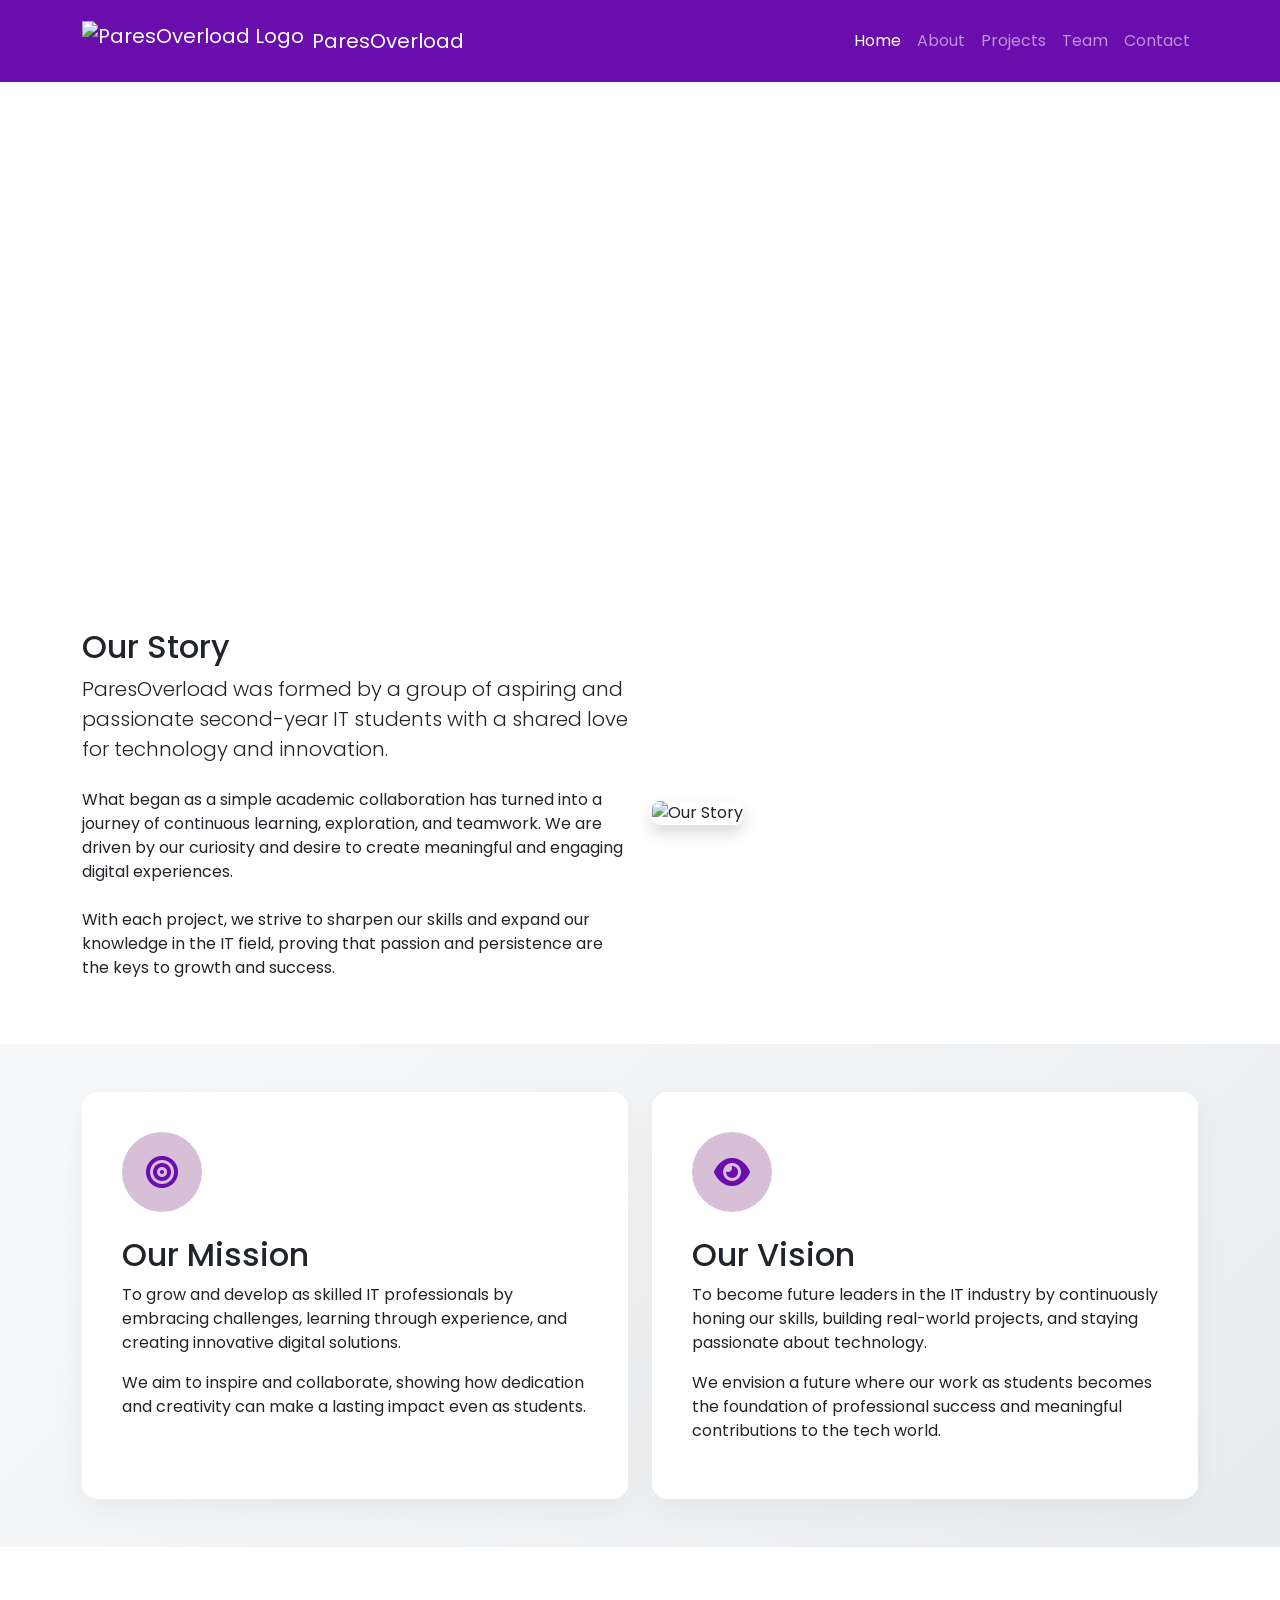
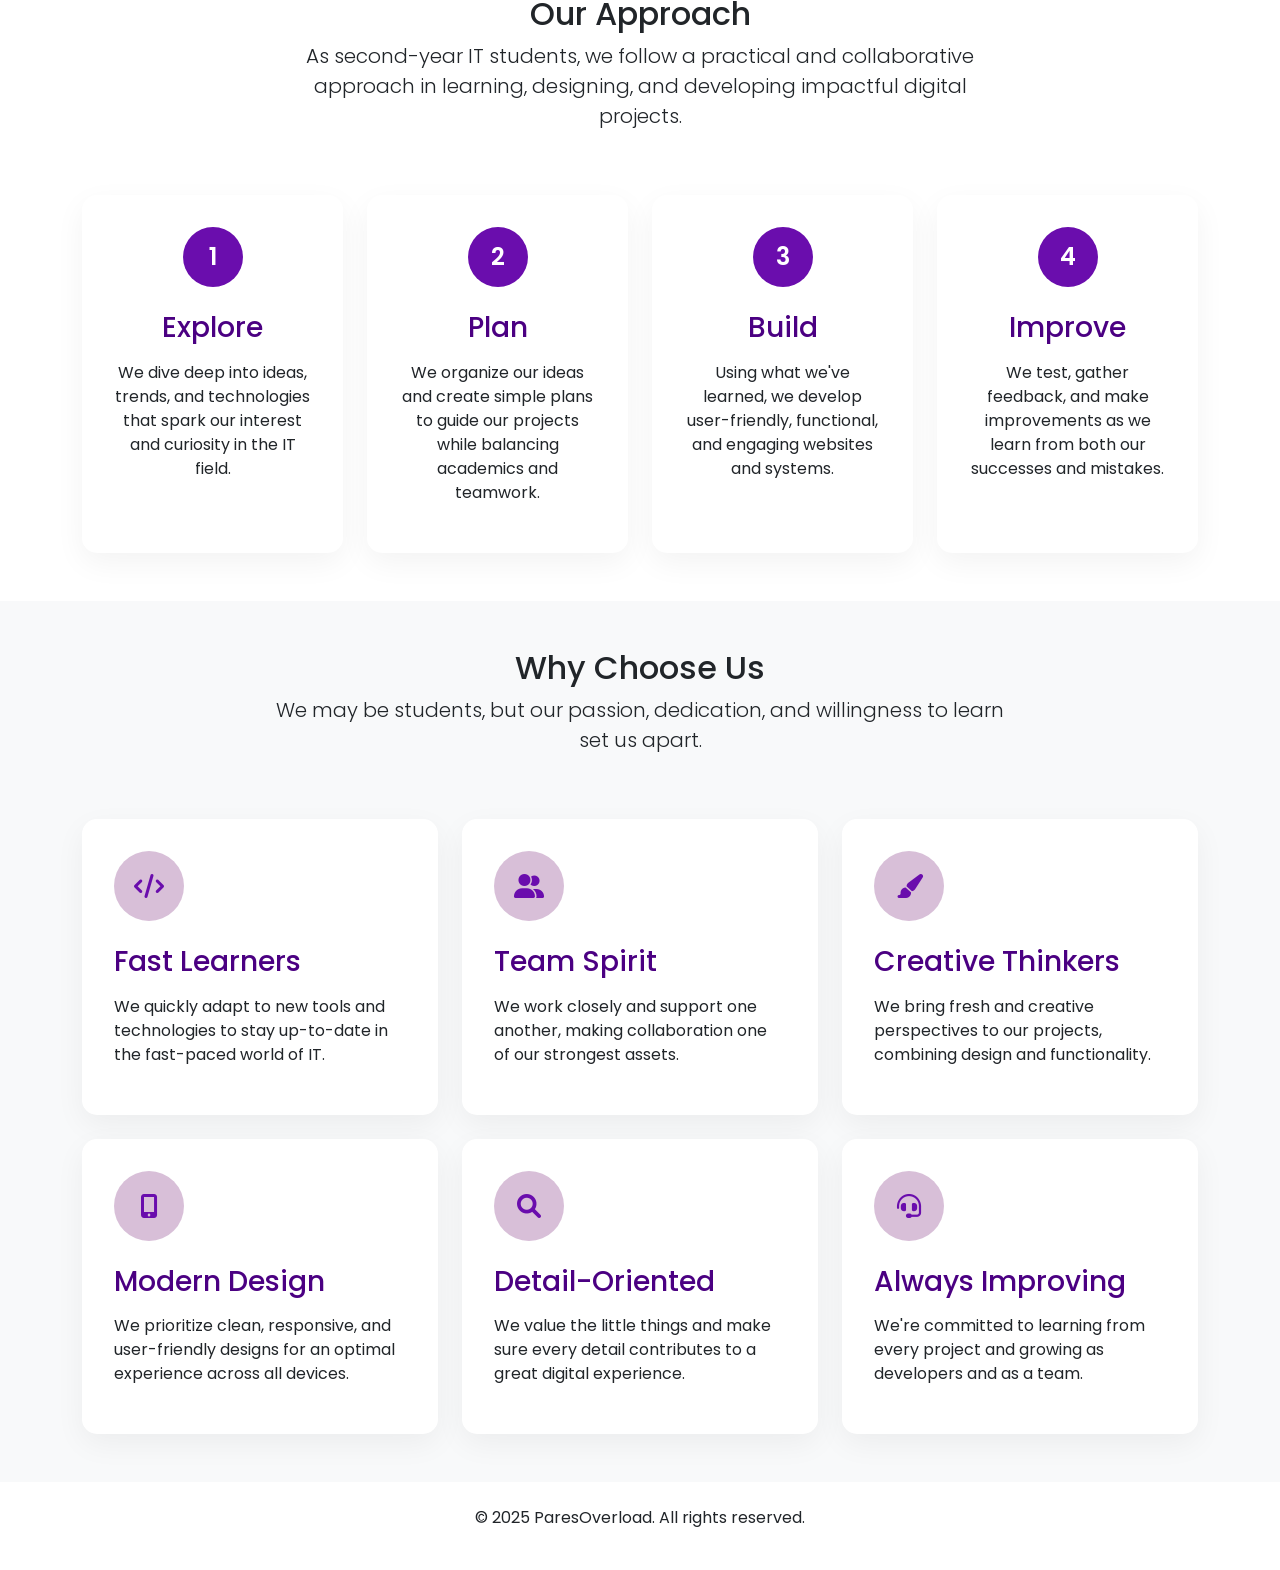
==== about.html @ d1b5a21d "Add files via upload" ====
<!DOCTYPE html>
<html lang="en">
<head>
    <meta charset="UTF-8">
    <meta name="viewport" content="width=device-width, initial-scale=1.0">
    <title>Our Team | About</title>
    <link href="https://cdn.jsdelivr.net/npm/bootstrap@5.3.0/dist/css/bootstrap.min.css" rel="stylesheet">
    <link href="https://unpkg.com/aos@2.3.1/dist/aos.css" rel="stylesheet">
    <link href="https://cdnjs.cloudflare.com/ajax/libs/font-awesome/6.0.0/css/all.min.css" rel="stylesheet">
    <link href="https://fonts.googleapis.com/css2?family=Poppins:wght@300;400;500;600;700&display=swap" rel="stylesheet">
    <link rel="stylesheet" href="style.css">
    <link rel="stylesheet" href="about.css">
</head>
<body>
    <!-- Navigation -->
    <nav class="navbar navbar-expand-lg navbar-dark fixed-top">
        <div class="container">
            <a class="navbar-brand d-flex align-items-center" href="#">
                <img src="img/P.png" alt="ParesOverload Logo" height="40" class="me-2">
                ParesOverload
            </a>
            <button class="navbar-toggler" type="button" data-bs-toggle="collapse" data-bs-target="#navbarNav">
                <span class="navbar-toggler-icon"></span>
            </button>
            <div class="collapse navbar-collapse" id="navbarNav">
                <ul class="navbar-nav ms-auto">
                    <li class="nav-item"><a class="nav-link active" href="index.html">Home</a></li>
                    <li class="nav-item"><a class="nav-link" href="about.html">About</a></li>
                    <li class="nav-item"><a class="nav-link" href="projects.html">Projects</a></li>
                    <li class="nav-item"><a class="nav-link" href="team.html">Team</a></li>
                    <li class="nav-item"><a class="nav-link" href="contact.html">Contact</a></li>
                </ul>
            </div>
        </div>
    </nav>

    <!-- About Hero Section -->
    <section class="about-hero">
        <div class="purple-overlay"></div>
        <div class="container position-relative">
            <div class="row align-items-center min-vh-70">
                <div class="col-lg-8 text-center mx-auto">
                    <h1 class="display-3 fw-bold text-white mb-4" data-aos="fade-up">About Us</h1>
                    <p class="lead text-white mb-5" data-aos="fade-up" data-aos-delay="100">
                        Get to know our journey as aspiring and passionate second-year IT students.
                    </p>
                </div>
            </div>
        </div>
    </section>

    <!-- Our Story Section -->
    <section class="our-story-section py-5">
        <div class="container">
            <div class="row align-items-center">
                <div class="col-lg-6" data-aos="fade-right">
                    <h2 class="section-title">Our Story</h2>
                    <p class="lead mb-4">ParesOverload was formed by a group of aspiring and passionate second-year IT students with a shared love for technology and innovation.</p>
                    <p class="mb-4">What began as a simple academic collaboration has turned into a journey of continuous learning, exploration, and teamwork. We are driven by our curiosity and desire to create meaningful and engaging digital experiences.</p>
                    <p>With each project, we strive to sharpen our skills and expand our knowledge in the IT field, proving that passion and persistence are the keys to growth and success.</p>
                </div>
                <div class="col-lg-6" data-aos="fade-left">
                    <img src="img/pc.png" alt="Our Story" class="img-fluid rounded-3 shadow">
                </div>
            </div>
        </div>
    </section>

    <!-- Mission & Vision Section -->
    <section class="mission-vision-section py-5 bg-light">
        <div class="container">
            <div class="row">
                <div class="col-lg-6" data-aos="fade-up">
                    <div class="mission-card">
                        <div class="mission-icon">
                            <i class="fas fa-bullseye"></i>
                        </div>
                        <h2>Our Mission</h2>
                        <p>To grow and develop as skilled IT professionals by embracing challenges, learning through experience, and creating innovative digital solutions.</p>
                        <p>We aim to inspire and collaborate, showing how dedication and creativity can make a lasting impact even as students.</p>
                    </div>
                </div>
                
                <div class="col-lg-6" data-aos="fade-up" data-aos-delay="100">
                    <div class="vision-card">
                        <div class="vision-icon">
                            <i class="fas fa-eye"></i>
                        </div>
                        <h2>Our Vision</h2>
                        <p>To become future leaders in the IT industry by continuously honing our skills, building real-world projects, and staying passionate about technology.</p>
                        <p>We envision a future where our work as students becomes the foundation of professional success and meaningful contributions to the tech world.</p>
                    </div>
                </div>
            </div>
        </div>
    </section>

    <!-- Our Approach Section -->
    <section class="approach-section py-5">
        <div class="container">
            <div class="row mb-5">
                <div class="col-lg-8 mx-auto text-center">
                    <h2 class="section-title" data-aos="fade-up">Our Approach</h2>
                    <p class="lead" data-aos="fade-up" data-aos-delay="100">
                        As second-year IT students, we follow a practical and collaborative approach in learning, designing, and developing impactful digital projects.
                    </p>
                </div>
            </div>
            
            <div class="row">
                <!-- Step 1 -->
                <div class="col-lg-3 col-md-6" data-aos="fade-up">
                    <div class="approach-step">
                        <div class="step-number">1</div>
                        <h3>Explore</h3>
                        <p>We dive deep into ideas, trends, and technologies that spark our interest and curiosity in the IT field.</p>
                    </div>
                </div>
                
                <!-- Step 2 -->
                <div class="col-lg-3 col-md-6" data-aos="fade-up" data-aos-delay="100">
                    <div class="approach-step">
                        <div class="step-number">2</div>
                        <h3>Plan</h3>
                        <p>We organize our ideas and create simple plans to guide our projects while balancing academics and teamwork.</p>
                    </div>
                </div>
                
                <!-- Step 3 -->
                <div class="col-lg-3 col-md-6" data-aos="fade-up" data-aos-delay="200">
                    <div class="approach-step">
                        <div class="step-number">3</div>
                        <h3>Build</h3>
                        <p>Using what we've learned, we develop user-friendly, functional, and engaging websites and systems.</p>
                    </div>
                </div>
                
                <!-- Step 4 -->
                <div class="col-lg-3 col-md-6" data-aos="fade-up" data-aos-delay="300">
                    <div class="approach-step">
                        <div class="step-number">4</div>
                        <h3>Improve</h3>
                        <p>We test, gather feedback, and make improvements as we learn from both our successes and mistakes.</p>
                    </div>
                </div>
            </div>
        </div>
    </section>

    <!-- Why Choose Us Section -->
    <section class="why-choose-section py-5 bg-light">
        <div class="container">
            <div class="row mb-5">
                <div class="col-lg-8 mx-auto text-center">
                    <h2 class="section-title" data-aos="fade-up">Why Choose Us</h2>
                    <p class="lead" data-aos="fade-up" data-aos-delay="100">
                        We may be students, but our passion, dedication, and willingness to learn set us apart.
                    </p>
                </div>
            </div>
            
            <div class="row g-4">
                <div class="col-lg-4 col-md-6" data-aos="fade-up">
                    <div class="reason-card">
                        <div class="reason-icon"><i class="fas fa-code"></i></div>
                        <h3>Fast Learners</h3>
                        <p>We quickly adapt to new tools and technologies to stay up-to-date in the fast-paced world of IT.</p>
                    </div>
                </div>
                
                <div class="col-lg-4 col-md-6" data-aos="fade-up" data-aos-delay="100">
                    <div class="reason-card">
                        <div class="reason-icon"><i class="fas fa-user-friends"></i></div>
                        <h3>Team Spirit</h3>
                        <p>We work closely and support one another, making collaboration one of our strongest assets.</p>
                    </div>
                </div>
                
                <div class="col-lg-4 col-md-6" data-aos="fade-up" data-aos-delay="200">
                    <div class="reason-card">
                        <div class="reason-icon"><i class="fas fa-paint-brush"></i></div>
                        <h3>Creative Thinkers</h3>
                        <p>We bring fresh and creative perspectives to our projects, combining design and functionality.</p>
                    </div>
                </div>
                
                <div class="col-lg-4 col-md-6" data-aos="fade-up">
                    <div class="reason-card">
                        <div class="reason-icon"><i class="fas fa-mobile-alt"></i></div>
                        <h3>Modern Design</h3>
                        <p>We prioritize clean, responsive, and user-friendly designs for an optimal experience across all devices.</p>
                    </div>
                </div>
                
                <div class="col-lg-4 col-md-6" data-aos="fade-up" data-aos-delay="100">
                    <div class="reason-card">
                        <div class="reason-icon"><i class="fas fa-search"></i></div>
                        <h3>Detail-Oriented</h3>
                        <p>We value the little things and make sure every detail contributes to a great digital experience.</p>
                    </div>
                </div>
                
                <div class="col-lg-4 col-md-6" data-aos="fade-up" data-aos-delay="200">
                    <div class="reason-card">
                        <div class="reason-icon"><i class="fas fa-headset"></i></div>
                        <h3>Always Improving</h3>
                        <p>We're committed to learning from every project and growing as developers and as a team.</p>
                    </div>
                </div>
            </div>
        </div>
    </section>

    <footer class="footer py-4">
        <div class="container text-center">
            <p>&copy; 2025 ParesOverload. All rights reserved.</p>
        </div>
    </footer>

    <script src="https://cdn.jsdelivr.net/npm/bootstrap@5.3.0/dist/js/bootstrap.bundle.min.js"></script>
    <script src="https://unpkg.com/aos@2.3.1/dist/aos.js"></script>
    <script src="main.js"></script>
    <script src="about.js"></script>
</body>
</html>
---- style.css ----
:root {
    --primary: #6A0DAD;
    --primary-light: #D8BFD8;
    --primary-dark: #4B0082;
    --white: #FFFFFF;
    --dark: #121212;
}

body {
    font-family: 'Poppins', sans-serif;
    transition: background-color 0.3s, color 0.3s;
}


/* Navbar Styles */
.navbar {
    background-color: var(--primary);
    padding: 1rem 0;
    transition: all 0.3s ease;
}

.navbar.scrolled {
    background-color: var(--primary-dark);
    box-shadow: 0 2px 10px rgba(0,0,0,0.1);
}

/* Hero Section */
.hero {
    padding: 100px 0;
    background: linear-gradient(135deg, var(--primary-light) 0%, var(--primary) 100%);
    color: var(--white);
}

/* Buttons */
.btn-primary {
    background-color: var(--primary);
    border-color: var(--primary);
    border-radius: 25px;
    padding: 0.8rem 2rem;
    transition: all 0.3s ease;
}

.btn-primary:hover {
    background-color: var(--primary-dark);
    border-color: var(--primary-dark);
    transform: translateY(-2px);
}

/* Animations */
.fade-in {
    opacity: 0;
    transform: translateY(20px);
    transition: opacity 0.6s ease, transform 0.6s ease;
}

.fade-in.visible {
    opacity: 1;
    transform: translateY(0);
}

/* Responsive Adjustments */
@media (max-width: 768px) {
    .hero {
        text-align: center;
        padding: 60px 0;
    }
    
    .hero img {
        margin-top: 2rem;
    }
}
---- about.css ----
/* About Page Styles */
.about-hero {
    position: relative;
    background: url('img/pc.png') center/cover;
    min-height: 70vh;
    display: flex;
    align-items: center;
}

.min-vh-70 {
    min-height: 70vh;
}

.our-story-section {
    position: relative;
    z-index: 1;
    margin-top: -50px;
    background: white;
    border-radius: 15px 15px 0 0;
}

.mission-vision-section {
    background: linear-gradient(135deg, #f8f9fa 0%, #e9ecef 100%);
}

.mission-card, .vision-card {
    background: white;
    border-radius: 15px;
    padding: 2.5rem;
    box-shadow: 0 10px 30px rgba(0,0,0,0.05);
    height: 100%;
    transition: transform 0.3s ease;
}

.mission-card:hover, .vision-card:hover {
    transform: translateY(-10px);
}

.mission-icon, .vision-icon {
    width: 80px;
    height: 80px;
    background: var(--primary-light);
    border-radius: 50%;
    display: flex;
    align-items: center;
    justify-content: center;
    margin-bottom: 1.5rem;
    color: var(--primary);
    font-size: 2rem;
}

.approach-step {
    text-align: center;
    padding: 2rem;
    background: white;
    border-radius: 15px;
    box-shadow: 0 10px 30px rgba(0,0,0,0.05);
    height: 100%;
    transition: transform 0.3s ease;
}

.approach-step:hover {
    transform: translateY(-10px);
}

.step-number {
    width: 60px;
    height: 60px;
    background: var(--primary);
    color: white;
    border-radius: 50%;
    display: flex;
    align-items: center;
    justify-content: center;
    margin: 0 auto 1.5rem;
    font-size: 1.5rem;
    font-weight: 600;
}

.approach-step h3 {
    color: var(--primary-dark);
    margin-bottom: 1rem;
}

.reason-card {
    background: white;
    border-radius: 15px;
    padding: 2rem;
    box-shadow: 0 10px 30px rgba(0,0,0,0.05);
    height: 100%;
    transition: transform 0.3s ease;
}

.reason-card:hover {
    transform: translateY(-10px);
}

.reason-icon {
    width: 70px;
    height: 70px;
    background: var(--primary-light);
    border-radius: 50%;
    display: flex;
    align-items: center;
    justify-content: center;
    margin-bottom: 1.5rem;
    color: var(--primary);
    font-size: 1.5rem;
}

.reason-card h3 {
    color: var(--primary-dark);
    margin-bottom: 1rem;
}

.testimonials-section {
    background: white;
}

.testimonial-slider {
    position: relative;
    overflow: hidden;
}

.testimonial-item {
    display: none;
}

.testimonial-item.active {
    display: block;
    animation: fadeIn 0.5s ease;
}

@keyframes fadeIn {
    from { opacity: 0; }
    to { opacity: 1; }
}

.testimonial-content {
    background: white;
    border-radius: 15px;
    padding: 2.5rem;
    box-shadow: 0 10px 30px rgba(0,0,0,0.05);
    margin-bottom: 2rem;
}

.quote {
    font-size: 1.1rem;
    font-style: italic;
    color: #555;
    margin-bottom: 1.5rem;
    position: relative;
}

.quote::before {
    content: '"';
    font-size: 4rem;
    color: var(--primary-light);
    position: absolute;
    top: -20px;
    left: -15px;
    opacity: 0.3;
}

.client-info {
    display: flex;
    align-items: center;
}

.client-image {
    width: 60px;
    height: 60px;
    border-radius: 50%;
    object-fit: cover;
    margin-right: 1rem;
    border: 3px solid var(--primary-light);
}

.client-details h4 {
    margin-bottom: 0.2rem;
    color: var(--primary-dark);
}

.client-details p {
    margin-bottom: 0;
    color: #777;
}

.testimonial-nav {
    display: flex;
    justify-content: center;
    gap: 20px;
    margin-top: 2rem;
}

.prev-btn, .next-btn {
    width: 50px;
    height: 50px;
    border-radius: 50%;
    background: white;
    border: 2px solid var(--primary-light);
    color: var(--primary);
    font-size: 1.2rem;
    display: flex;
    align-items: center;
    justify-content: center;
    cursor: pointer;
    transition: all 0.3s ease;
}

.prev-btn:hover, .next-btn:hover {
    background: var(--primary);
    color: white;
    border-color: var(--primary);
}

.cta-section {
    background: linear-gradient(135deg, #f8f9fa 0%, #e9ecef 100%);
}
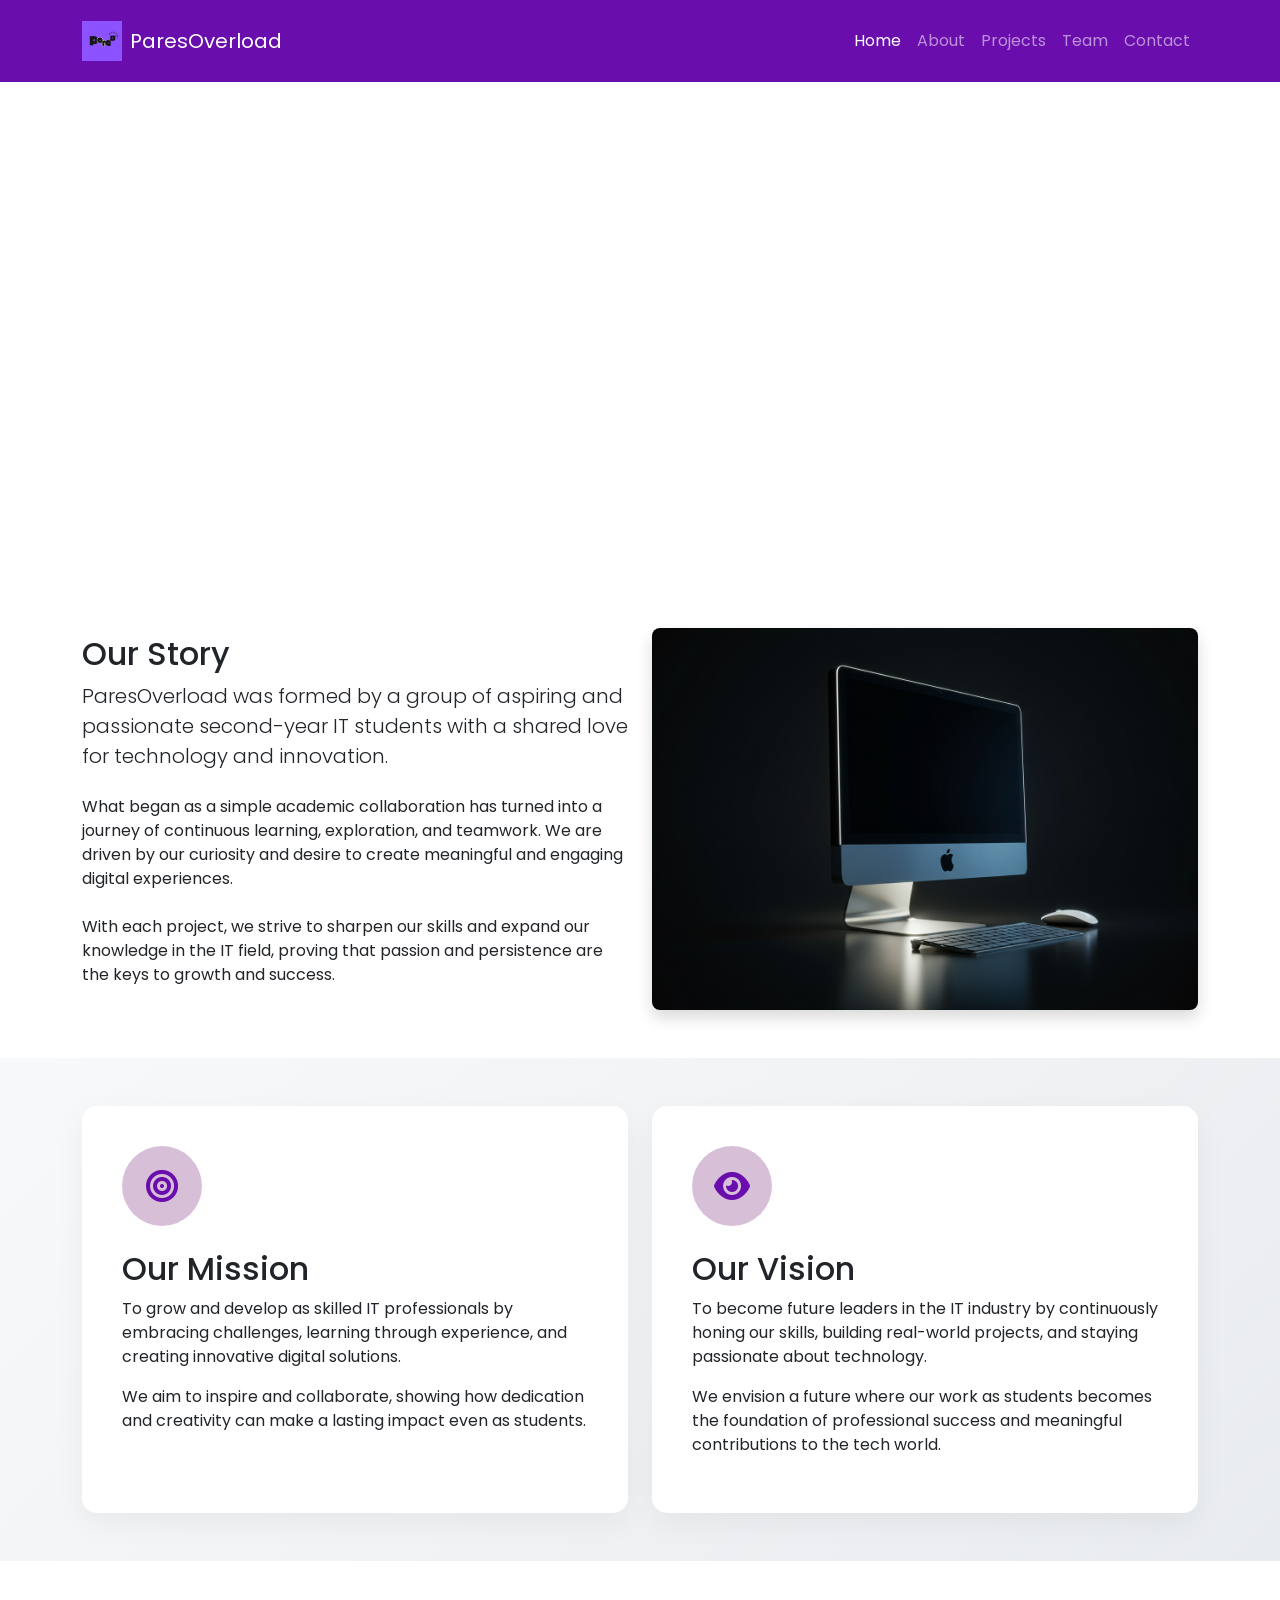
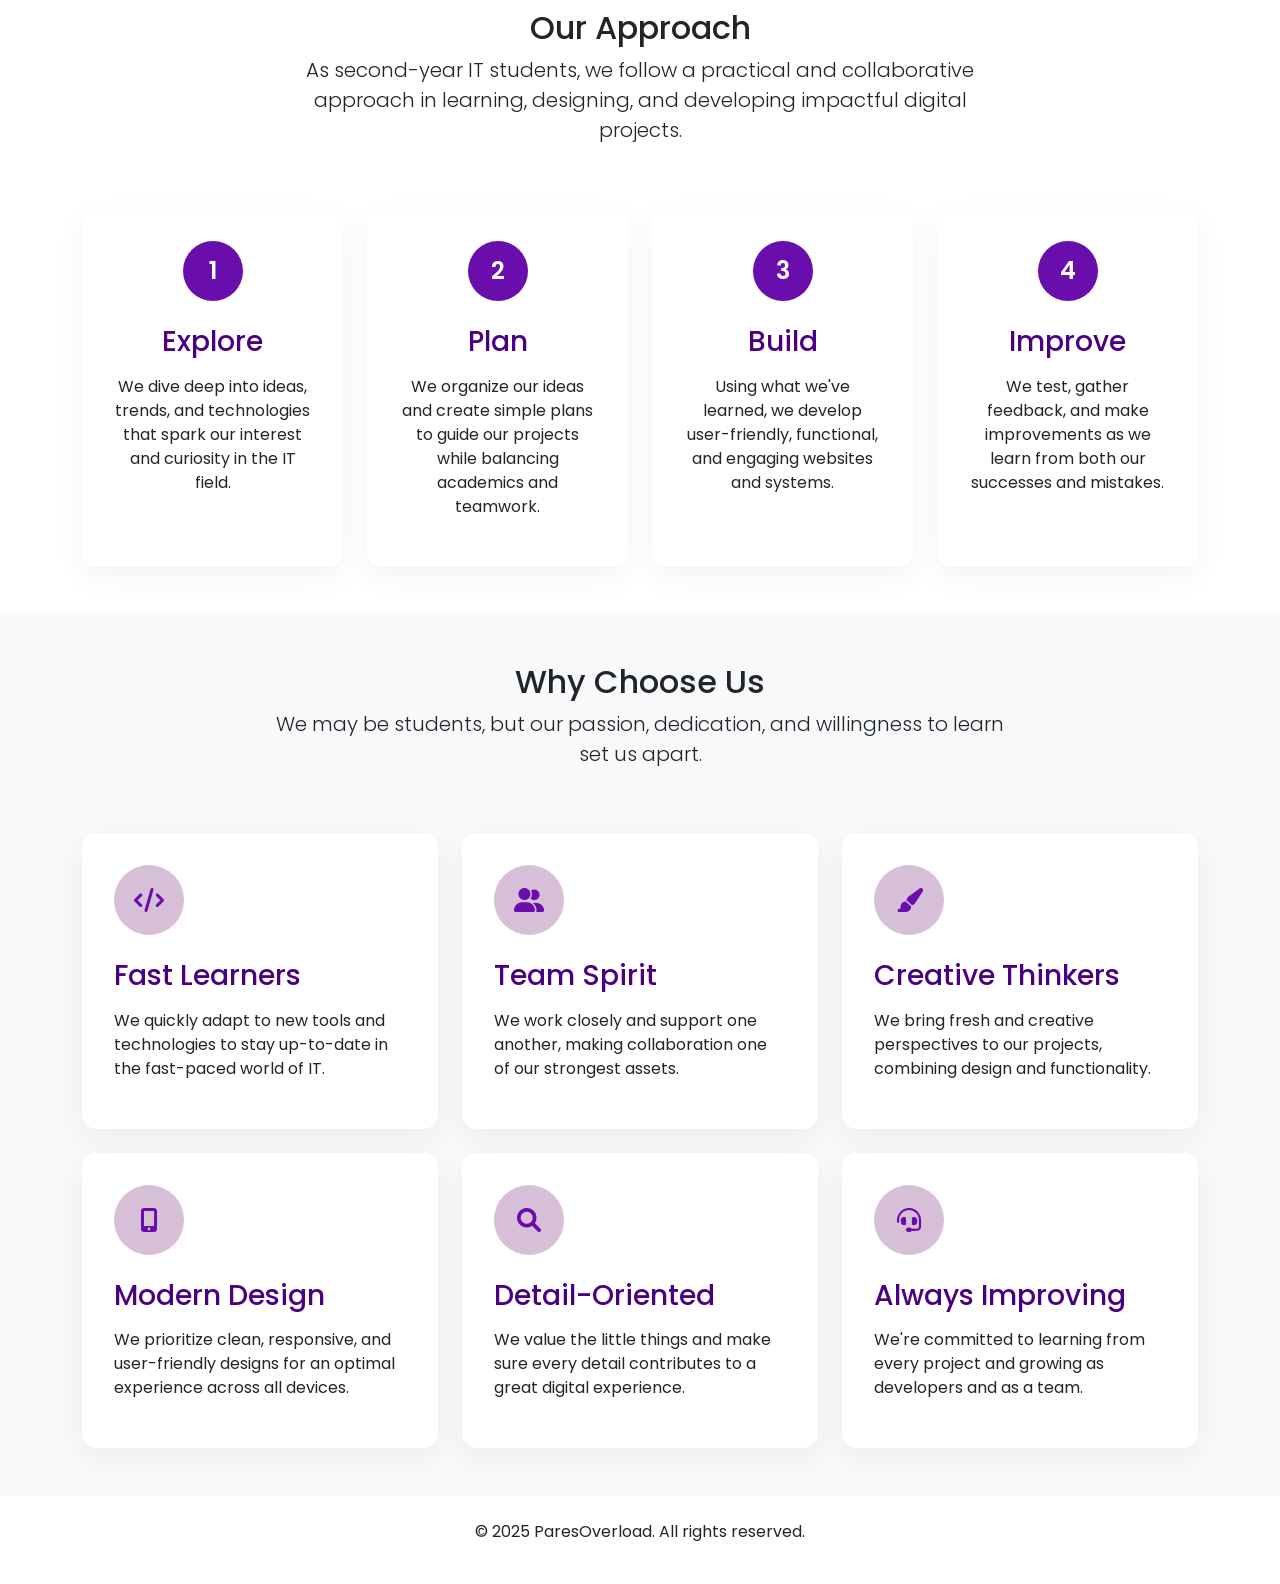
==== commit 09476820: "Update about.html" ====
--- a/about.html
+++ b/about.html
@@ -16,7 +16,7 @@
     <nav class="navbar navbar-expand-lg navbar-dark fixed-top">
         <div class="container">
             <a class="navbar-brand d-flex align-items-center" href="#">
-                <img src="img/P.png" alt="ParesOverload Logo" height="40" class="me-2">
+                <img src="P.png" alt="ParesOverload Logo" height="40" class="me-2">
                 ParesOverload
             </a>
             <button class="navbar-toggler" type="button" data-bs-toggle="collapse" data-bs-target="#navbarNav">
@@ -60,7 +60,7 @@
                     <p>With each project, we strive to sharpen our skills and expand our knowledge in the IT field, proving that passion and persistence are the keys to growth and success.</p>
                 </div>
                 <div class="col-lg-6" data-aos="fade-left">
-                    <img src="img/pc.png" alt="Our Story" class="img-fluid rounded-3 shadow">
+                    <img src="pc.png" alt="Our Story" class="img-fluid rounded-3 shadow">
                 </div>
             </div>
         </div>
